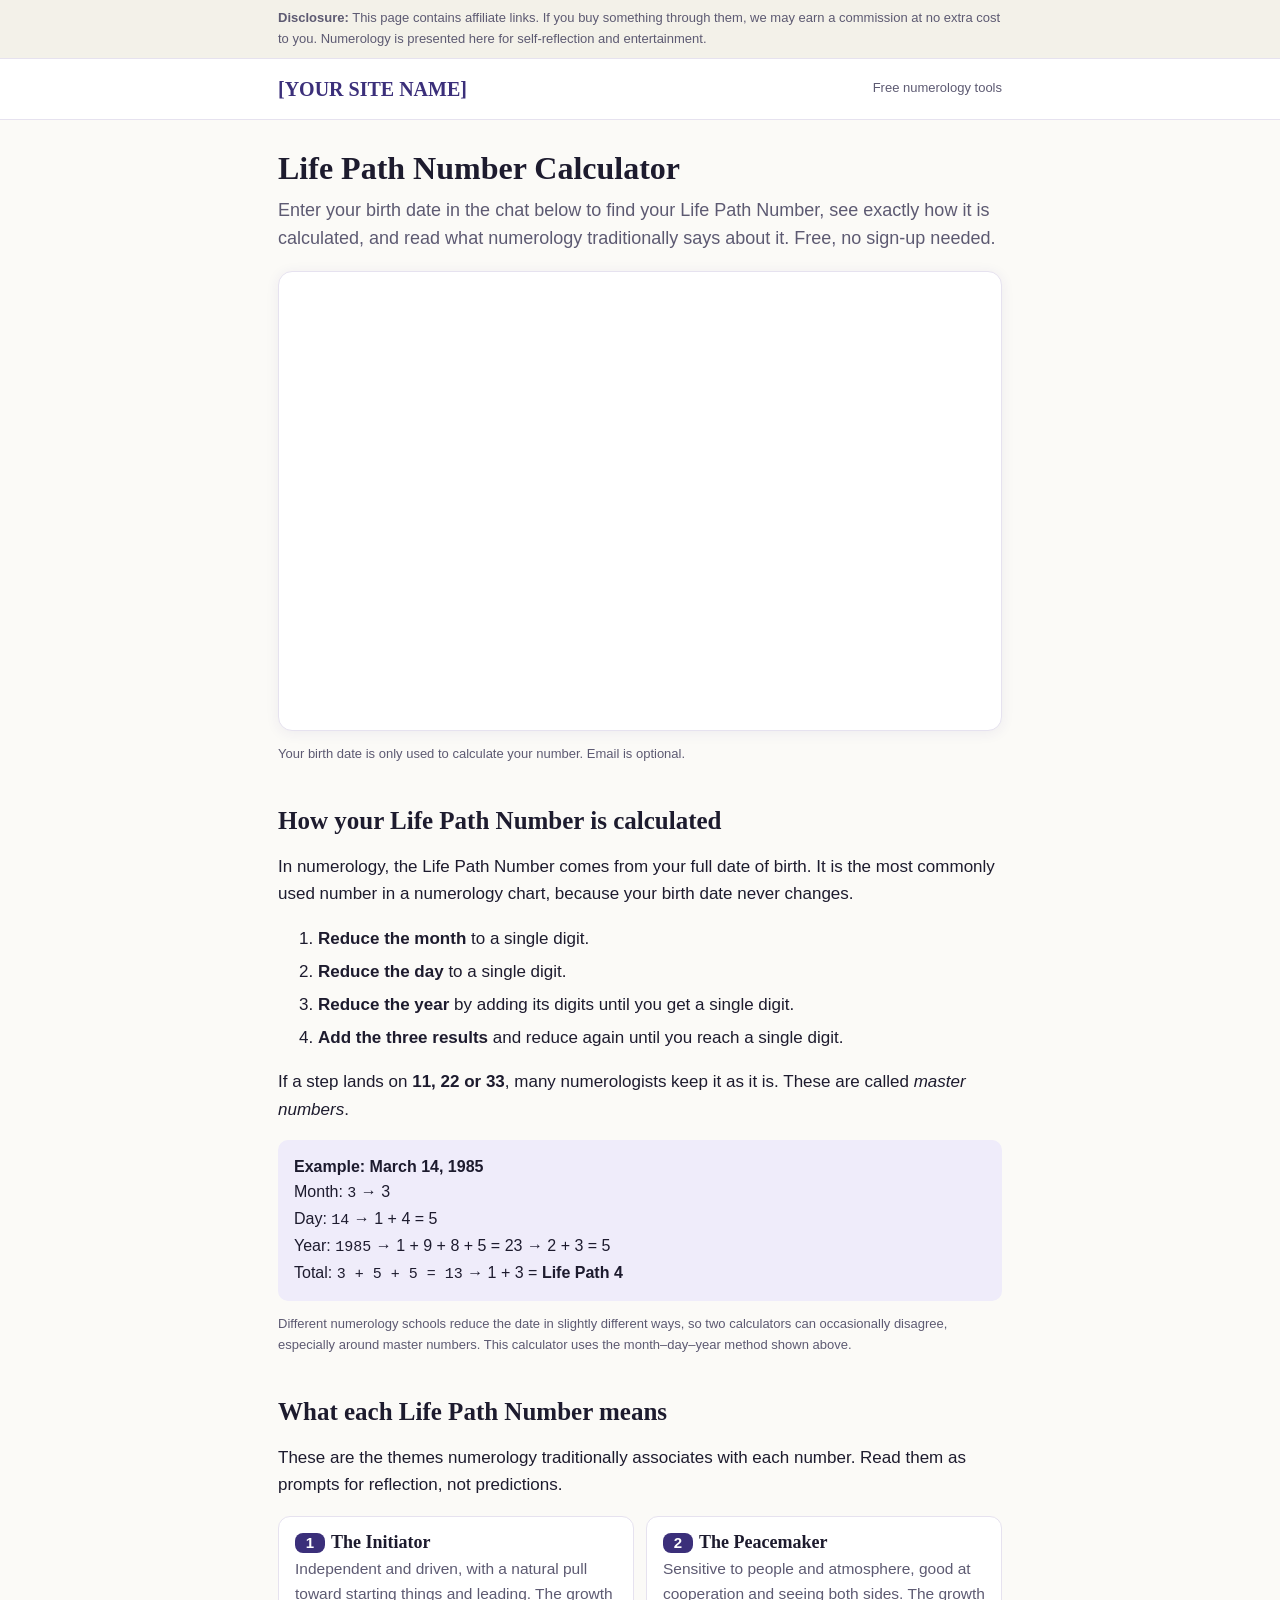
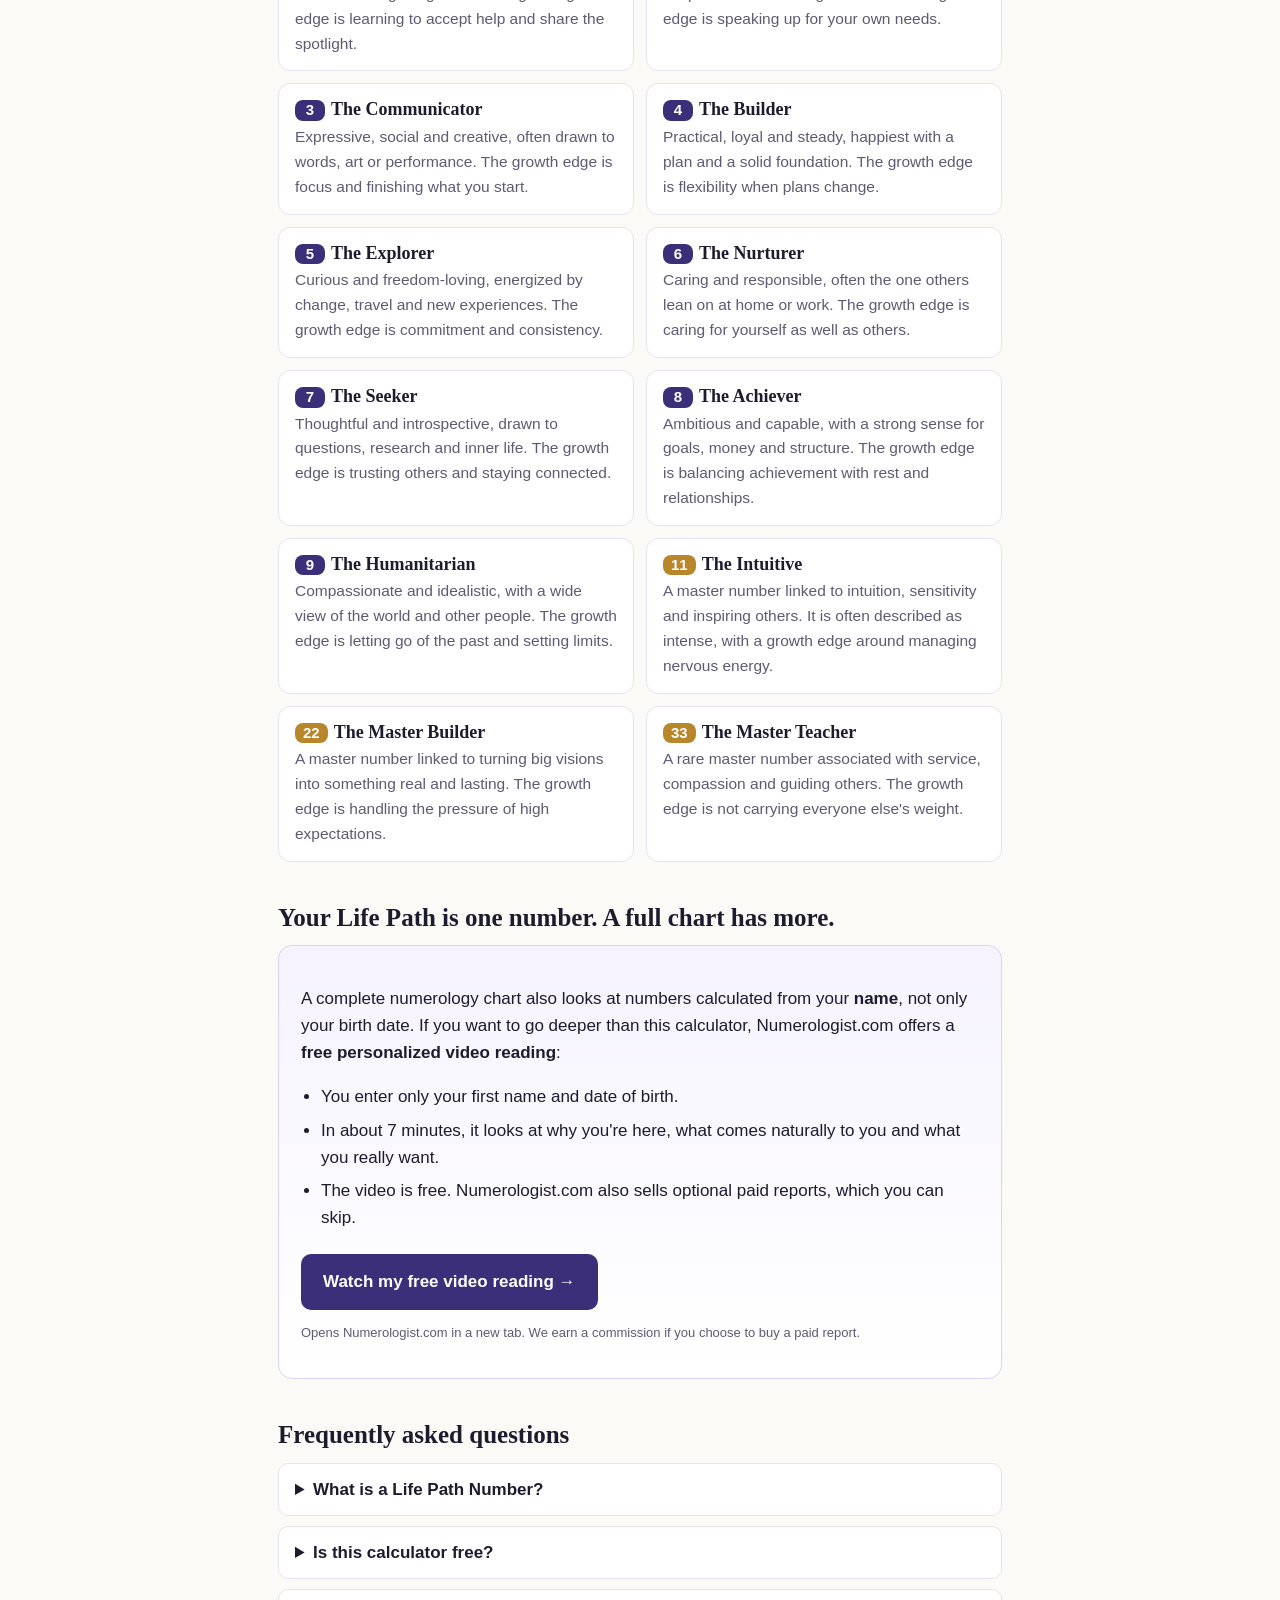
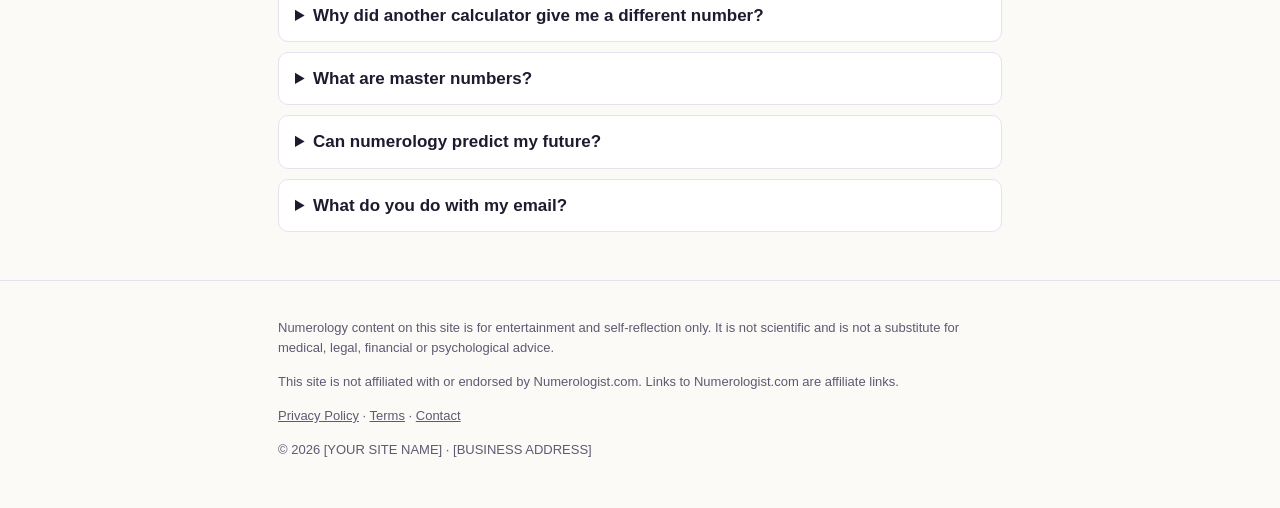
==== index.html @ 2476b16d "Add files via upload" ====
<!DOCTYPE html>
<html lang="en">
<head>
<meta charset="utf-8">
<meta name="viewport" content="width=device-width, initial-scale=1">
<title>Life Path Number Calculator – Find Your Number and What It Means</title>
<meta name="description" content="Free Life Path Number calculator. Enter your birth date, see your number, how it is calculated, and what numerology traditionally says about it.">
<style>
  :root{
    --ink:#1d1b2e; --muted:#5d5a72; --bg:#fbfaf7; --card:#ffffff;
    --brand:#3b2f7a; --brand-soft:#efecfa; --gold:#b8862b; --line:#e6e2ef;
  }
  *{box-sizing:border-box}
  html,body{margin:0}
  body{font-family:-apple-system,BlinkMacSystemFont,"Segoe UI",Roboto,Helvetica,Arial,sans-serif;
       color:var(--ink);background:var(--bg);line-height:1.6;font-size:17px}
  a{color:var(--brand)}
  .wrap{max-width:760px;margin:0 auto;padding:0 18px}
  .disclosure{background:#f3f1e9;border-bottom:1px solid var(--line);font-size:13px;color:var(--muted)}
  .disclosure .wrap{padding:8px 18px}
  header.site{padding:14px 0;border-bottom:1px solid var(--line);background:var(--card)}
  header.site .wrap{display:flex;align-items:center;justify-content:space-between}
  .logo{font-family:Georgia,"Times New Roman",serif;font-weight:700;font-size:20px;color:var(--brand);text-decoration:none}
  h1,h2,h3{font-family:Georgia,"Times New Roman",serif;line-height:1.25;color:var(--ink)}
  h1{font-size:32px;margin:28px 0 8px}
  h2{font-size:25px;margin:40px 0 12px}
  h3{font-size:19px;margin:22px 0 6px}
  .lead{color:var(--muted);font-size:18px;margin:0 0 18px}
  /* Espaço reservado para o chat do FluxChat (a calculadora). */
  .chat-slot{background:var(--card);border:1px solid var(--line);border-radius:14px;
             box-shadow:0 2px 14px rgba(59,47,122,.07);min-height:460px;margin:8px 0 10px;overflow:hidden}
  .note{font-size:13px;color:var(--muted)}
  .card{background:var(--card);border:1px solid var(--line);border-radius:12px;padding:18px 20px;margin:14px 0}
  .formula{background:var(--brand-soft);border-radius:10px;padding:14px 16px;font-size:16px}
  .formula code{font-family:ui-monospace,Menlo,Consolas,monospace;font-size:15px}
  ol li,ul li{margin:6px 0}
  .grid{display:grid;grid-template-columns:1fr;gap:12px}
  @media(min-width:640px){.grid{grid-template-columns:1fr 1fr}}
  .num{background:var(--card);border:1px solid var(--line);border-radius:12px;padding:14px 16px}
  .num h3{margin:0 0 4px;font-size:18px}
  .num .badge{display:inline-block;min-width:30px;text-align:center;background:var(--brand);color:#fff;
              border-radius:8px;padding:1px 8px;margin-right:6px;font-family:-apple-system,Segoe UI,Arial,sans-serif;font-size:15px}
  .num.master .badge{background:var(--gold)}
  .num p{margin:4px 0 0;color:var(--muted);font-size:15.5px}
  .offer{background:linear-gradient(180deg,#f6f3ff,#fff);border:1px solid #d9d2f3;border-radius:14px;padding:22px}
  .offer ul{padding-left:20px}
  .btn{display:inline-block;background:var(--brand);color:#fff;text-decoration:none;font-weight:600;
       padding:14px 22px;border-radius:10px;font-size:17px;margin-top:6px}
  .btn:hover{background:#2e2463}
  details{background:var(--card);border:1px solid var(--line);border-radius:10px;padding:12px 16px;margin:10px 0}
  summary{font-weight:600;cursor:pointer}
  details p{margin:10px 0 2px;color:var(--muted)}
  footer{margin-top:48px;padding:24px 0 40px;border-top:1px solid var(--line);font-size:13px;color:var(--muted)}
  footer a{color:var(--muted)}
</style>
</head>
<body>

<div class="disclosure" data-section="disclosure">
  <div class="wrap">
    <strong>Disclosure:</strong> This page contains affiliate links. If you buy something through them, we may earn a commission at no extra cost to you. Numerology is presented here for self-reflection and entertainment.
  </div>
</div>

<header class="site">
  <div class="wrap">
    <a class="logo" href="#">[YOUR SITE NAME]</a>
    <span class="note">Free numerology tools</span>
  </div>
</header>

<main class="wrap">

  <!-- TOPO + CALCULADORA (chat) -->
  <section data-section="topo">
    <h1>Life Path Number Calculator</h1>
    <p class="lead">Enter your birth date in the chat below to find your Life Path Number, see exactly how it is calculated, and read what numerology traditionally says about it. Free, no sign-up needed.</p>

    <!-- FluxChat: o chat da calculadora entra aqui -->
    <div class="chat-slot" data-fluxchat></div>
    <p class="note">Your birth date is only used to calculate your number. Email is optional.</p>
  </section>

  <!-- COMO FUNCIONA -->
  <section data-section="como-funciona">
    <h2>How your Life Path Number is calculated</h2>
    <p>In numerology, the Life Path Number comes from your full date of birth. It is the most commonly used number in a numerology chart, because your birth date never changes.</p>
    <ol>
      <li><strong>Reduce the month</strong> to a single digit.</li>
      <li><strong>Reduce the day</strong> to a single digit.</li>
      <li><strong>Reduce the year</strong> by adding its digits until you get a single digit.</li>
      <li><strong>Add the three results</strong> and reduce again until you reach a single digit.</li>
    </ol>
    <p>If a step lands on <strong>11, 22 or 33</strong>, many numerologists keep it as it is. These are called <em>master numbers</em>.</p>
    <div class="formula">
      <strong>Example: March 14, 1985</strong><br>
      Month: <code>3</code> → 3<br>
      Day: <code>14</code> → 1 + 4 = 5<br>
      Year: <code>1985</code> → 1 + 9 + 8 + 5 = 23 → 2 + 3 = 5<br>
      Total: <code>3 + 5 + 5 = 13</code> → 1 + 3 = <strong>Life Path 4</strong>
    </div>
    <p class="note">Different numerology schools reduce the date in slightly different ways, so two calculators can occasionally disagree, especially around master numbers. This calculator uses the month–day–year method shown above.</p>
  </section>

  <!-- SIGNIFICADOS -->
  <section data-section="significados">
    <h2>What each Life Path Number means</h2>
    <p>These are the themes numerology traditionally associates with each number. Read them as prompts for reflection, not predictions.</p>

    <div class="grid">
      <div class="num" id="life-path-1"><h3><span class="badge">1</span>The Initiator</h3>
        <p>Independent and driven, with a natural pull toward starting things and leading. The growth edge is learning to accept help and share the spotlight.</p></div>
      <div class="num" id="life-path-2"><h3><span class="badge">2</span>The Peacemaker</h3>
        <p>Sensitive to people and atmosphere, good at cooperation and seeing both sides. The growth edge is speaking up for your own needs.</p></div>
      <div class="num" id="life-path-3"><h3><span class="badge">3</span>The Communicator</h3>
        <p>Expressive, social and creative, often drawn to words, art or performance. The growth edge is focus and finishing what you start.</p></div>
      <div class="num" id="life-path-4"><h3><span class="badge">4</span>The Builder</h3>
        <p>Practical, loyal and steady, happiest with a plan and a solid foundation. The growth edge is flexibility when plans change.</p></div>
      <div class="num" id="life-path-5"><h3><span class="badge">5</span>The Explorer</h3>
        <p>Curious and freedom-loving, energized by change, travel and new experiences. The growth edge is commitment and consistency.</p></div>
      <div class="num" id="life-path-6"><h3><span class="badge">6</span>The Nurturer</h3>
        <p>Caring and responsible, often the one others lean on at home or work. The growth edge is caring for yourself as well as others.</p></div>
      <div class="num" id="life-path-7"><h3><span class="badge">7</span>The Seeker</h3>
        <p>Thoughtful and introspective, drawn to questions, research and inner life. The growth edge is trusting others and staying connected.</p></div>
      <div class="num" id="life-path-8"><h3><span class="badge">8</span>The Achiever</h3>
        <p>Ambitious and capable, with a strong sense for goals, money and structure. The growth edge is balancing achievement with rest and relationships.</p></div>
      <div class="num" id="life-path-9"><h3><span class="badge">9</span>The Humanitarian</h3>
        <p>Compassionate and idealistic, with a wide view of the world and other people. The growth edge is letting go of the past and setting limits.</p></div>
      <div class="num master" id="life-path-11"><h3><span class="badge">11</span>The Intuitive</h3>
        <p>A master number linked to intuition, sensitivity and inspiring others. It is often described as intense, with a growth edge around managing nervous energy.</p></div>
      <div class="num master" id="life-path-22"><h3><span class="badge">22</span>The Master Builder</h3>
        <p>A master number linked to turning big visions into something real and lasting. The growth edge is handling the pressure of high expectations.</p></div>
      <div class="num master" id="life-path-33"><h3><span class="badge">33</span>The Master Teacher</h3>
        <p>A rare master number associated with service, compassion and guiding others. The growth edge is not carrying everyone else's weight.</p></div>
    </div>
  </section>

  <!-- OFERTA -->
  <section data-section="oferta">
    <h2>Your Life Path is one number. A full chart has more.</h2>
    <div class="offer">
      <p>A complete numerology chart also looks at numbers calculated from your <strong>name</strong>, not only your birth date. If you want to go deeper than this calculator, Numerologist.com offers a <strong>free personalized video reading</strong>:</p>
      <ul>
        <li>You enter only your first name and date of birth.</li>
        <li>In about 7 minutes, it looks at why you're here, what comes naturally to you and what you really want.</li>
        <li>The video is free. Numerologist.com also sells optional paid reports, which you can skip.</li>
      </ul>
      <!-- Link de afiliado: obruxo1213 -->
      <a class="btn" data-offer="numerology" href="https://hop.clickbank.net/?affiliate=obruxo1213&vendor=numerology&tid=page-offer" target="_blank" rel="sponsored noopener">Watch my free video reading →</a>
      <p class="note">Opens Numerologist.com in a new tab. We earn a commission if you choose to buy a paid report.</p>
    </div>
  </section>

  <!-- FAQ -->
  <section data-section="faq">
    <h2>Frequently asked questions</h2>
    <details><summary>What is a Life Path Number?</summary>
      <p>It is a single number (1–9, or the master numbers 11, 22 and 33) calculated from your date of birth. In numerology it is treated as the main theme of your chart.</p></details>
    <details><summary>Is this calculator free?</summary>
      <p>Yes. You can find your number and read its meaning without paying or signing up.</p></details>
    <details><summary>Why did another calculator give me a different number?</summary>
      <p>Some calculators add all the digits of the date at once, while others reduce the month, day and year separately. The difference usually shows up with master numbers. This page uses the month–day–year method.</p></details>
    <details><summary>What are master numbers?</summary>
      <p>11, 22 and 33 are called master numbers. Many numerologists do not reduce them further and describe them as more intense versions of 2, 4 and 6.</p></details>
    <details><summary>Can numerology predict my future?</summary>
      <p>No. Numerology is a tradition people use for self-reflection and fun. It is not science, and it should not replace professional advice on health, money or relationships.</p></details>
    <details><summary>What do you do with my email?</summary>
      <p>Only if you choose to share it: we send the guide you asked for and occasional numerology content and offers. Every email has an unsubscribe link. See our privacy policy.</p></details>
  </section>

</main>

<footer>
  <div class="wrap">
    <p>Numerology content on this site is for entertainment and self-reflection only. It is not scientific and is not a substitute for medical, legal, financial or psychological advice.</p>
    <p>This site is not affiliated with or endorsed by Numerologist.com. Links to Numerologist.com are affiliate links.</p>
    <p><a href="#PRIVACY">Privacy Policy</a> · <a href="#TERMS">Terms</a> · <a href="#CONTACT">Contact</a></p>
    <p>© 2026 [YOUR SITE NAME] · [BUSINESS ADDRESS]</p>
  </div>
</footer>

</body>
</html>
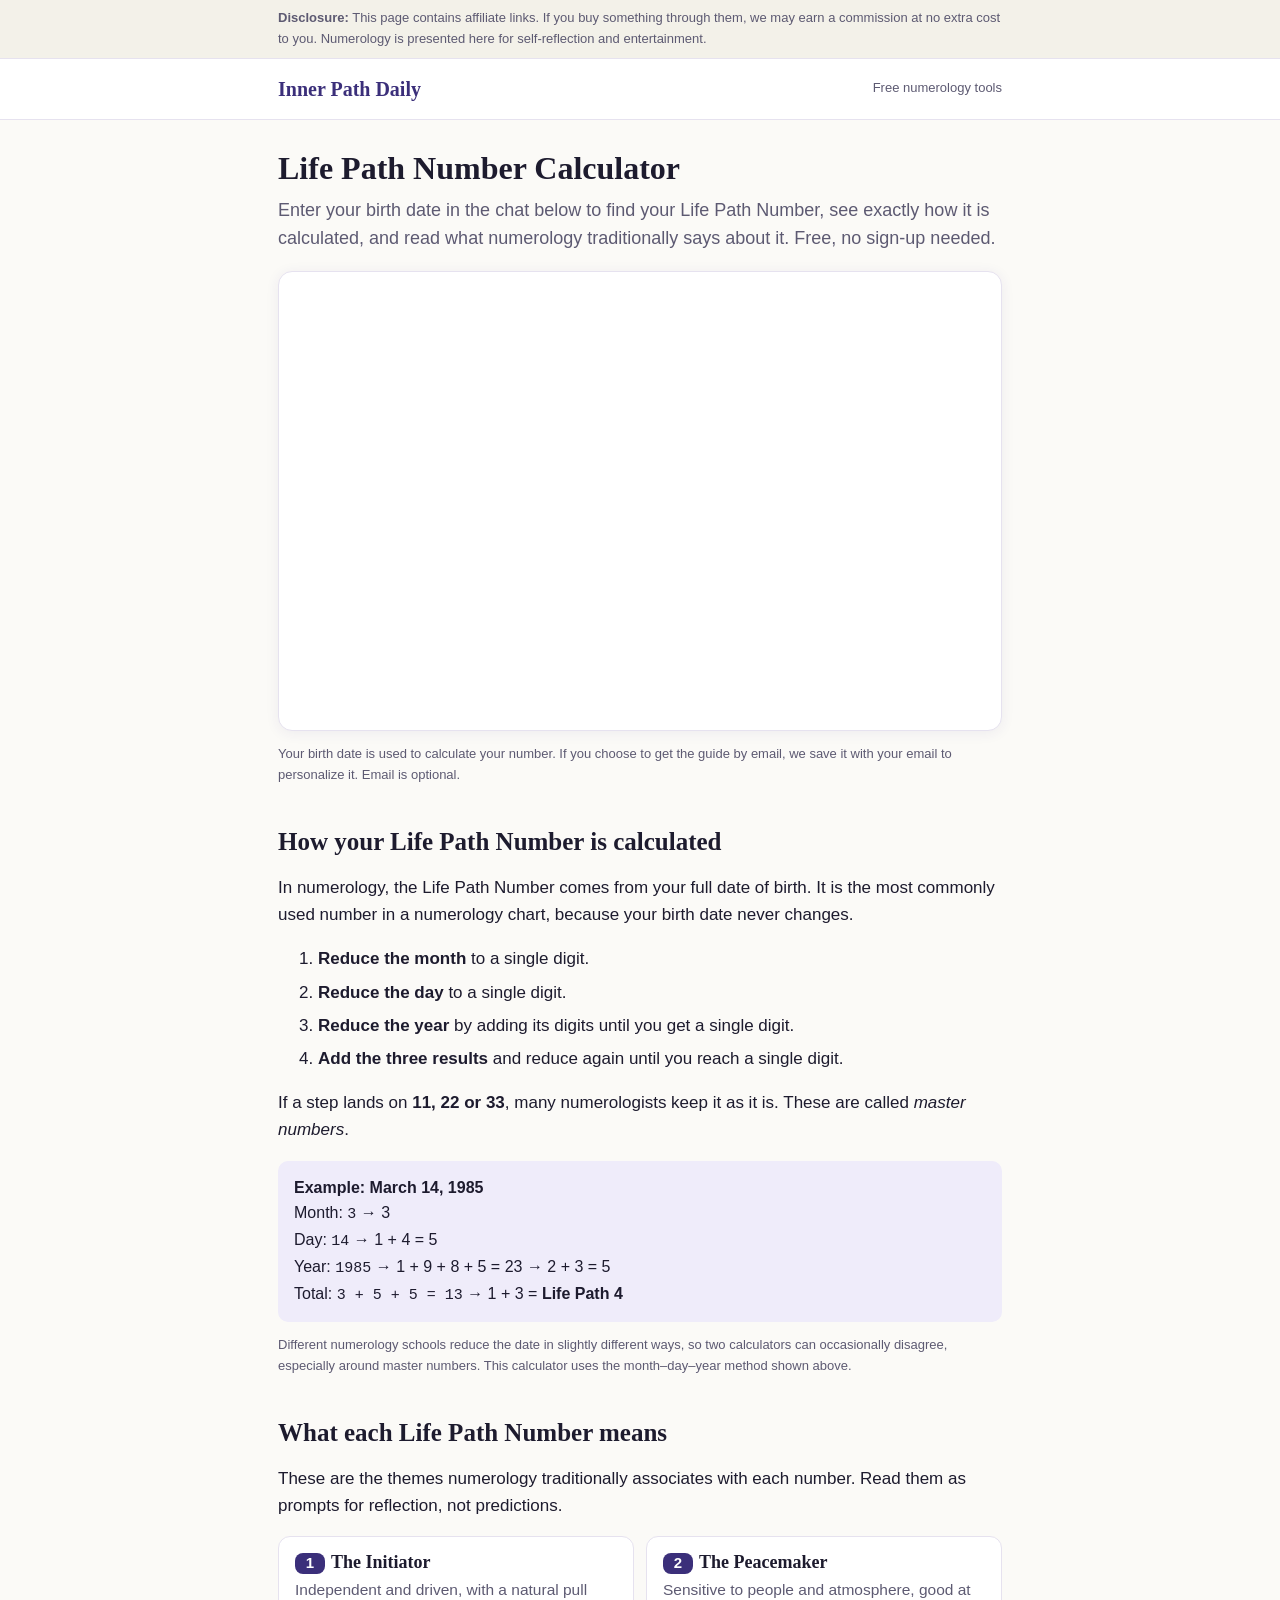
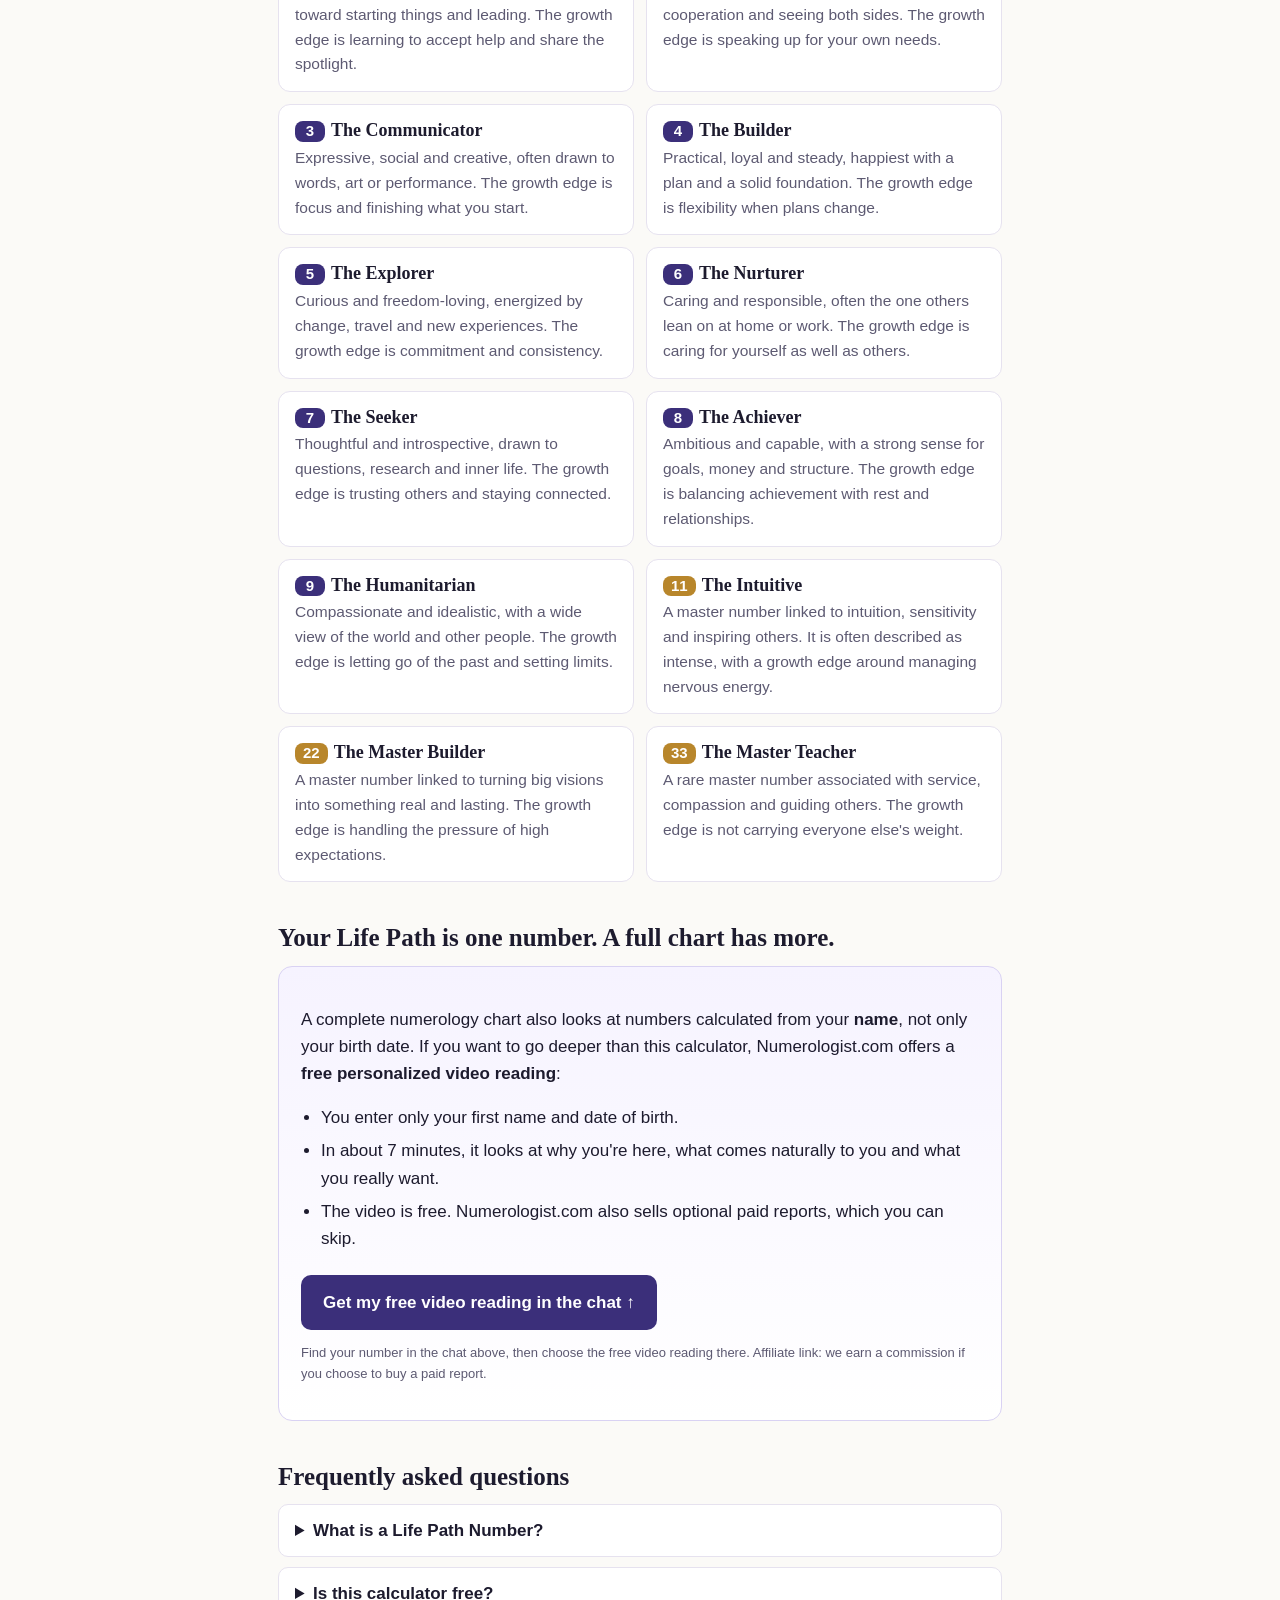
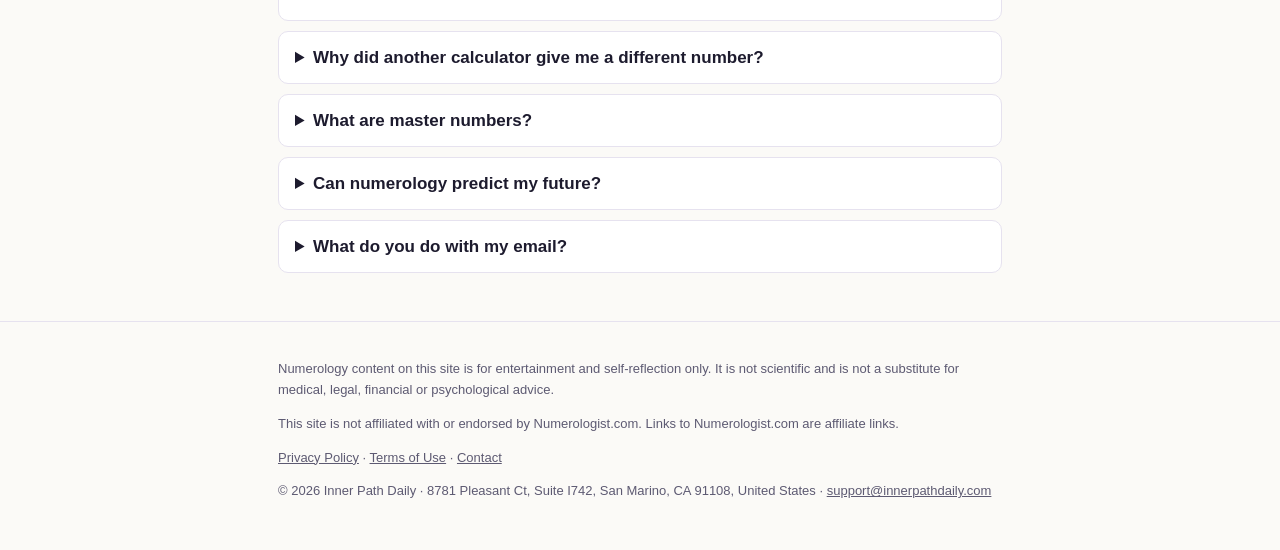
==== commit 306bc2df: "Prepara a presell para o Google Ads: marca, rodapé, páginas legais e botões para o chat - Inner Path" ====
--- a/index.html
+++ b/index.html
@@ -12,6 +12,8 @@
   }
   *{box-sizing:border-box}
   html,body{margin:0}
+  html{scroll-behavior:smooth}
+  #chat{scroll-margin-top:16px}
   body{font-family:-apple-system,BlinkMacSystemFont,"Segoe UI",Roboto,Helvetica,Arial,sans-serif;
        color:var(--ink);background:var(--bg);line-height:1.6;font-size:17px}
   a{color:var(--brand)}
@@ -64,7 +66,7 @@
 
 <header class="site">
   <div class="wrap">
-    <a class="logo" href="#">[YOUR SITE NAME]</a>
+    <a class="logo" href="/">Inner Path Daily</a>
     <span class="note">Free numerology tools</span>
   </div>
 </header>
@@ -77,8 +79,9 @@
     <p class="lead">Enter your birth date in the chat below to find your Life Path Number, see exactly how it is calculated, and read what numerology traditionally says about it. Free, no sign-up needed.</p>
 
     <!-- FluxChat: o chat da calculadora entra aqui -->
-    <div class="chat-slot" data-fluxchat></div>
-    <p class="note">Your birth date is only used to calculate your number. Email is optional.</p>
+    <div class="chat-slot" id="chat" data-fluxchat="life-path-calculator-us"></div>
+    <script src="https://fluxchat-kohl.vercel.app/embed.js" async></script>
+    <p class="note">Your birth date is used to calculate your number. If you choose to get the guide by email, we save it with your email to personalize it. Email is optional.</p>
   </section>
 
   <!-- COMO FUNCIONA -->
@@ -145,9 +148,9 @@
         <li>In about 7 minutes, it looks at why you're here, what comes naturally to you and what you really want.</li>
         <li>The video is free. Numerologist.com also sells optional paid reports, which you can skip.</li>
       </ul>
-      <!-- Link de afiliado: obruxo1213 -->
-      <a class="btn" data-offer="numerology" href="https://hop.clickbank.net/?affiliate=obruxo1213&vendor=numerology&tid=page-offer" target="_blank" rel="sponsored noopener">Watch my free video reading →</a>
-      <p class="note">Opens Numerologist.com in a new tab. We earn a commission if you choose to buy a paid report.</p>
+      <!-- O botão rola até o chat: o link de afiliado sai só de dentro do chat, com rastreio. -->
+      <a class="btn" data-offer="numerology" href="#chat">Get my free video reading in the chat ↑</a>
+      <p class="note">Find your number in the chat above, then choose the free video reading there. Affiliate link: we earn a commission if you choose to buy a paid report.</p>
     </div>
   </section>
 
@@ -165,7 +168,7 @@
     <details><summary>Can numerology predict my future?</summary>
       <p>No. Numerology is a tradition people use for self-reflection and fun. It is not science, and it should not replace professional advice on health, money or relationships.</p></details>
     <details><summary>What do you do with my email?</summary>
-      <p>Only if you choose to share it: we send the guide you asked for and occasional numerology content and offers. Every email has an unsubscribe link. See our privacy policy.</p></details>
+      <p>Only if you choose to share it: we send the guide you asked for and occasional numerology content and offers. Every email has an unsubscribe link. See our <a href="/privacy">privacy policy</a>.</p></details>
   </section>
 
 </main>
@@ -174,8 +177,8 @@
   <div class="wrap">
     <p>Numerology content on this site is for entertainment and self-reflection only. It is not scientific and is not a substitute for medical, legal, financial or psychological advice.</p>
     <p>This site is not affiliated with or endorsed by Numerologist.com. Links to Numerologist.com are affiliate links.</p>
-    <p><a href="#PRIVACY">Privacy Policy</a> · <a href="#TERMS">Terms</a> · <a href="#CONTACT">Contact</a></p>
-    <p>© 2026 [YOUR SITE NAME] · [BUSINESS ADDRESS]</p>
+    <p><a href="/privacy">Privacy Policy</a> · <a href="/terms">Terms of Use</a> · <a href="/contact">Contact</a></p>
+    <p>© 2026 Inner Path Daily · 8781 Pleasant Ct, Suite I742, San Marino, CA 91108, United States · <a href="mailto:support@innerpathdaily.com">support@innerpathdaily.com</a></p>
   </div>
 </footer>
 
